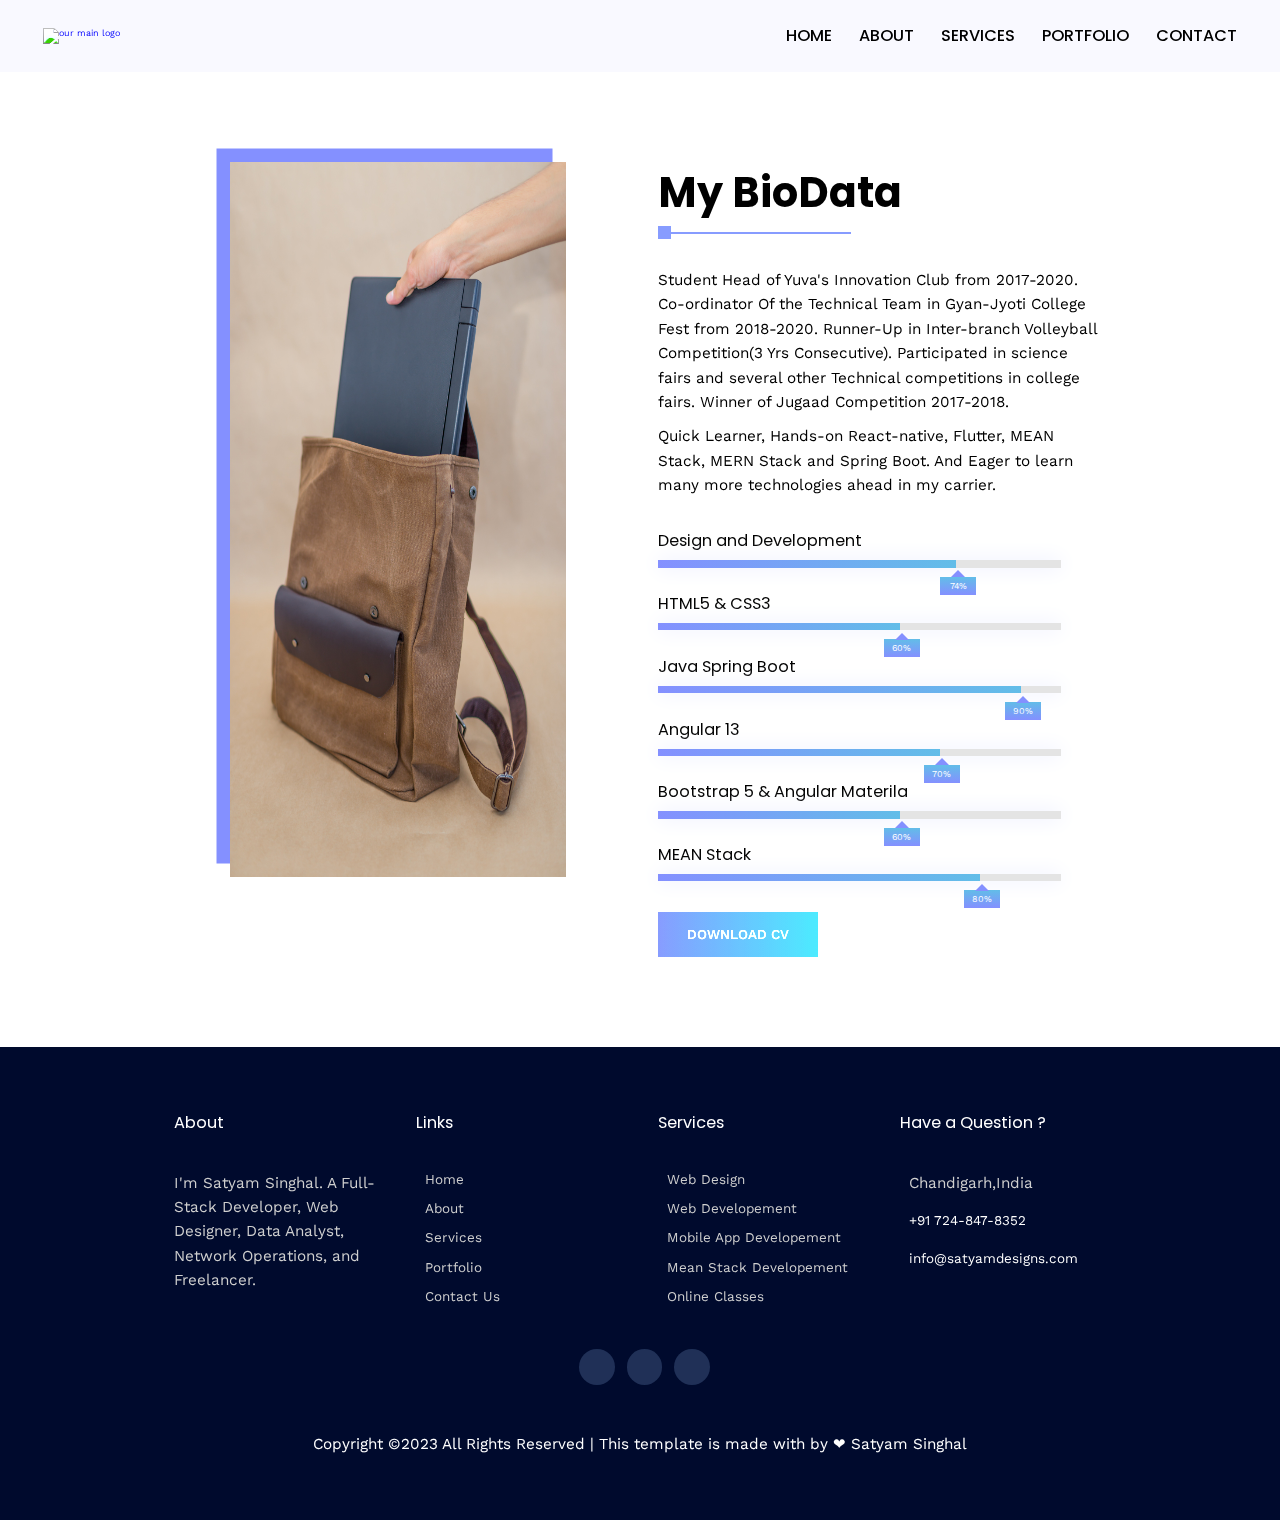
==== about.html @ 24dfbc2e "initial commit" ====
<!DOCTYPE html>
<html lang="en">
<head>
    <meta charset="UTF-8">
    <meta http-equiv="X-UA-Compatible" content="IE=edge">
    <meta name="viewport" content="width=device-width, initial-scale=1.0">
    <link rel="stylesheet" href="css/style.css">
    <link rel="stylesheet" href="https://cdn.jsdelivr.net/npm/swiper@8/swiper-bundle.min.css" />
    <link rel="stylesheet" href="https://cdnjs.cloudflare.com/ajax/libs/font-awesome/6.2.1/css/all.min.css"
      integrity="sha512-MV7K8+y+gLIBoVD59lQIYicR65iaqukzvf/nwasF0nqhPay5w/9lJmVM2hMDcnK1OnMGCdVK+iQrJ7lzPJQd1w=="
      crossorigin="anonymous" referrerpolicy="no-referrer" />
    <script defer src="index.js"></script>
    <script type="module" src="https://unpkg.com/ionicons@5.5.2/dist/ionicons/ionicons.esm.js"></script>
    <script nomodule src="https://unpkg.com/ionicons@5.5.2/dist/ionicons/ionicons.js"></script>
    <script src="https://cdn.jsdelivr.net/npm/swiper@8/swiper-bundle.min.js"></script>
    <script src="https://cdn.jsdelivr.net/npm/swiper@8/swiper-bundle.min.js"></script>
    <title>Satyam Designers - About Page</title>
</head>
<body>
    <header class="header">
      <a href="/index.html"> <img src="images/SATYAM.png" alt="our main logo" class="logo" ></a>
        <nav class="navbar">
          <ul class="navbar-lists">
            <li class="navbar-item"><a href="/index.html" class="navbar-link home-link">Home</a></li>
            <li class="navbar-item"><a href="/about.html" class="navbar-link about-link">About</a></li>
            <li class="navbar-item"><a href="/service.html" class="navbar-link service-link">Services</a></li>
            <li class="navbar-item"><a href="#portfolio-section" class="navbar-link portfolio-link">Portfolio</a></li>
            <li class="navbar-item"><a href="/contact.html" class="navbar-link contact-link">Contact</a></li>
          </ul>
        </nav>
        
    <div class="mobile-navbar-btn">
      <ion-icon name="menu-outline" class="mobile-nav-icon"></ion-icon>
      <ion-icon name="close-outline" class="mobile-nav-icon"></ion-icon>
    </div>
    </header>

    <!-- Our Biodata Section -->

  <section class="section section-bio">
    <div class="container grid grid-two-column">
      <div class="section-bio-image">
        <img src="images/portfolio/port3.jpg" alt="me.png" class="bio-image">
      </div>
      <div class="section-bio-data">
        <h2 class="common-heading">My BioData</h2>
        <p>Student Head of Yuva's Innovation Club from 2017-2020.
          Co-ordinator Of the Technical Team in Gyan-Jyoti College Fest from 2018-2020.
          Runner-Up in Inter-branch Volleyball Competition(3 Yrs Consecutive).
          Participated in science fairs and several other Technical competitions in college fairs.
          Winner of Jugaad Competition 2017-2018.</p>
        <br>
        <p>Quick Learner, Hands-on React-native, Flutter, MEAN Stack, MERN Stack and Spring Boot. And Eager to learn many more technologies ahead in my carrier.</p>


        <div class="bio-data-stats">

          <div class="bio-stats">
            <h3>Design and Development</h3>
            <div class="bio-progress">
              <span>74%</span>
            </div>
          </div>

          <div class="bio-stats">
            <h3>HTML5 & CSS3</h3>
            <div class="bio-progress bio-progress-2">
              <span>60%</span>
            </div>
          </div>

          <div class="bio-stats">
            <h3>Java Spring Boot</h3>
            <div class="bio-progress bio-progress-3">
              <span>90%</span>
            </div>
          </div>

          <div class="bio-stats">
            <h3>Angular 13</h3>
            <div class="bio-progress bio-progress-4">
              <span>70%</span>
            </div>
          </div>

          <div class="bio-stats">
            <h3>Bootstrap 5 & Angular Materila</h3>
            <div class="bio-progress bio-progress-5">
              <span>60%</span>
            </div>
          </div>

          <div class="bio-stats">
            <h3>MEAN Stack</h3>
            <div class="bio-progress bio-progress-6">
              <span>80%</span>
            </div>
          </div>
        </div>

        <div class="bio-data-btn">
          <a href="https://drive.google.com/file/d/10swdWpKvYWir7xrg5osQRK_iInjba9Yx/view?usp=sharing" download target="_blank"
            class="btn cv-btn">Download CV</a>
        </div>
      </div>
    </div>
  </section>

    <footer class="section-footer section footer">
        <div class="container grid grid-four-column">
          <div class="f-about">
            <h3>About</h3>
            <p>I'm Satyam Singhal. A Full-Stack Developer, Web Designer, Data Analyst, Network
              Operations, and Freelancer.</p>
          </div>
          <!-- End -->
          <div class="f-links">
            <h3>Links</h3>
    
            <ul>
              <li><span><ion-icon name="arrow-forward-outline"></ion-icon></span><a href="/index.html">home</a></li>
              <li><span><ion-icon name="arrow-forward-outline"></ion-icon></span><a href="/about.html">about</a></li>
              <li><span><ion-icon name="arrow-forward-outline"></ion-icon></span><a href="/service.html">services</a></li>
              <li><span><ion-icon name="arrow-forward-outline"></ion-icon></span><a href="#portfolio-section">portfolio</a></li>
              <li><span><ion-icon name="arrow-forward-outline"></ion-icon></span><a href="/contact.html">contact us</a></li>
            </ul>
          </div>
          <!-- end -->
          <div class="f-services">
            <h3>Services</h3>
    
            <ul>
              <li><span><ion-icon name="arrow-forward-outline"></ion-icon></span><a href="/index.html">Web Design</a></li>
              <li><span><ion-icon name="arrow-forward-outline"></ion-icon></span><a href="/index.html">Web Developement</a></li>
              <li><span><ion-icon name="arrow-forward-outline"></ion-icon></span><a href="/index.html">Mobile App Developement</a></li>
              <li><span><ion-icon name="arrow-forward-outline"></ion-icon></span><a href="/index.html">Mean Stack Developement</a></li>
              <li><span><ion-icon name="arrow-forward-outline"></ion-icon></span><a href="/index.html">Online Classes</a></li>
            </ul>
          </div>
          <!-- end -->
          <div class="f-address">
            <h3>Have a Question ?</h3>
            <address>
              <div>
                <p><span><ion-icon name="location-outline"></ion-icon></span> Chandigarh,India</p>
              </div>
    
              <div>
                <p><span><ion-icon name="call-outline"></ion-icon></span>
                  <a href="tel:+917248748352">+91 724-847-8352</a></p>
              </div>
    
              <div>
                <p><span><ion-icon name="mail-outline"></ion-icon></span>
                  <a href="mailto:satyam.singhal428@gmail.com">info@satyamdesigns.com</a></p>
              </div>
            </address>
          </div>
          <!-- end -->
        </div>
    
        <div class="container">
          <div class="f-social-icons">
            <a href="https://github.com/SatyamSinghal108" target="_blank">
              <ion-icon class="icons" name="logo-github"></ion-icon>
            </a>
            <a href="https://www.linkedin.com/in/satyam-singhal/" target="_blank">
              <ion-icon class="icons" name="logo-linkedin"></ion-icon>
            </a>
            <a href="https://wa.me/917248748352" target="_blank">
              <ion-icon class="icons" name="logo-whatsapp"></ion-icon>
            </a>
          </div>
          <div class="f-credits ">
            <p>Copyright ©2023 All Rights Reserved | This template is made with by ❤ Satyam Singhal</p>
          </div>
        </div>
    </footer>
</body>
</html>
---- css/style.css ----
@import url('https://fonts.googleapis.com/css2?family=Work+Sans:wght@400;500&display=swap');
@import url('https://fonts.googleapis.com/css2?family=Poppins:wght@500;600;700;800;900&display=swap');

* {
    margin: 0;
    padding: 0;
    box-sizing: border-box;
    font-family: 'Work Sans', sans-serif;
    scroll-behavior: smooth;
}

:root {
    --heading: rgb(0, 10, 45);
    --para: #2e2d2d;
    --para-tint: #e4e4e4;
    --white: #FFF;
    --black: #212529;
    --helper: #8490ff;
    --helper-tint: #f3f4ff;
    --bg: rgb(249, 249, 255);
    --gradient: linear-gradient(0deg, rgb(132, 144, 255) 0%, rgb(98, 189, 232) 100%);
    --gradientSupport: -webkit-linear-gradient(0deg, rgb(132, 144, 255) 0%, rgb(98, 189, 232) 100%);
    --shadow: 0px 0px 20px 0px #e6e9ff;
    --shadow-support: 0px 2rem 2rem 0px #dadeff;
    --icon-bg: rgb(144 172 209 / 20%);
    --overlay:#3564ff;
}

html {
    font-size: 62.5%;
    overflow-x: hidden;
    scroll-behavior: smooth;
}
body{
    overflow-x: hidden;
    
}

h1,
h2,
h3,
h4,
h5,
h6 {
    font-family: "Poppins", sans-serif;
    filter: contrast(1.75);
}

h1 {
    color: var(--heading);
    font-size: 6rem;
    font-weight: 600;
}

h3 {
    font-size: 1.8rem;
    font-weight: 400;
}

p {
    color: var(--para);
    line-height: 1.6;
    font-size: 1.7rem;
    filter: contrast(1.75);
}

a {
    text-decoration: none;
    filter: contrast(1.75);
}

li {
    list-style: none;
}

img{
    aspect-ratio: 512 x 340 (1.51);
}

/* ----------------------- 
Header Section Style 
----------------------- */

.header {
    padding: 0 4.8rem;
    height: 8rem;
    background-color: var(--bg);
    display: flex;
    justify-content: space-between;
    align-items: center;
    /* position: sticky;
    top: 0;
    z-index: 1; */
    transition: all 0.3s ease;
}

.sticky .header{
    position: fixed;
    top: 0;
    left:0;
    width: 100%;
    z-index: 222;
    background-color: var(--white);
    box-shadow: var(--shadow);
}

.sticky .section-hero{
    margin-top: 10rem;
}

.header .logo {
    height: 4rem;
}

.navbar-lists {
    display: flex;
    gap: 4.8rem;
}

.navbar-link:hover,
navbar-link:active {
    color: var(--helper);
}

.navbar-link:link,
navbar-link:visited, .navbar-link  {
    display: inline-block;
    text-decoration: none;
    font-size: 1.8rem;
    font-weight: 500;
    text-transform: uppercase;
    color: var(--black);
    font-family: "Poppins", sans-serif;
    transition: all 0.3s linear;
}


.mobile-navbar-btn{
    display: none;
    background: transparent;
    border: none;
    cursor: pointer;
}





/* ----------------------- 
Reusable Style 
----------------------- */

.section {
    padding: 7rem 0;
}

.grid {
    display: grid;
    gap: 9rem;
}

.grid-two-column {
    grid-template-columns: repeat(2, 1fr);
}

.grid-three-column {
    grid-template-columns: repeat(3, 1fr);
}

.grid-four-column {
    grid-template-columns: repeat(4, 1fr);
}


.container {
    max-width: 140rem;
    margin: 0px auto;
}

.btn {
    background: var(--gradientSupport);
    padding: 1.6rem 3.2rem;
    border: none;
    display: inline-block;
    text-transform: uppercase;
    font-size: 1.5rem;
    font-weight: 500;
    cursor: pointer;
    color: var(--helper-tint);
    transition: all 0.3s ease;
    -o-transition: all 0.3s ease;
    -moz-transition: all 0.3s ease;
    -webkit-transition: all 0.3s ease;

}

.btn:hover,
.btn:active {
    box-shadow: var(--shadow-support);
}

.common-heading {
    font-size: 4.6rem;
    font-weight: 700;
    text-transform: capitalize;
    margin-bottom: 5rem;
    position: relative;
}

.common-heading::before {
    content: "";
    position: absolute;
    left: 0;
    top: 105%;
    width: 1.5rem;
    height: 1.5rem;
    /* border-radius: 10rem; */
    background-color: var(--helper);
}

.common-heading::after {
    content: "";
    position: absolute;
    left: 1.5rem;
    top: 115%;
    width: 20rem;
    height: 0.2rem;
    background-color: var(--helper);
}

/* ----------------------- 
Hero Section Style 
----------------------- */
.section-hero {
    background-color: var(--bg);
    padding-left: 10rem;
}

.section-hero-data {
    display: flex;
    flex-direction: column;
    justify-content: center;
}


.hero-image {
    max-width: 70%;
}

.section-hero-image {
    display: flex;
    justify-content: center;
    align-items: center;
}

.hero-top-data {
    text-transform: uppercase;
    color: var(--helper);
    font-weight: 500;
    font-size: 1.6rem;
}

.hero-heading {
    font-weight: 700;
    font-size: 6.4rem;
    text-transform: uppercase;
}

.hero-para {
    margin-top: 1.5rem;
    margin-bottom: 5rem;
    max-width: 80%;
}


/* ----------------------- 
bio Section Style 
----------------------- */

.section-bio {
    background-color: var(--white);
    padding: 10rem 0;
}

.section-bio-data {
    display: flex;
    flex-direction: column;
    justify-content: center;

}


.bio-image {
    max-width: 75%;
    max-height: 90%;
    box-shadow: -1.5rem -1.5rem 0 0 var(--helper);
    display: inline-block;
}

.section-bio-image {
    display: flex;
    justify-content: center;
    /* align-items:center; */
}

.bio-data-stats {
    display: flex;
    flex-direction: column;
    gap: 2.6rem;
    padding: 3.4rem 0;
}

.bio-progress {
    width: 90%;
    height: 0.8rem;
    background-color: var(--para-tint);
    /* border-radius: 10rem; */
    box-shadow: var(--shadow);
    position: relative;
}

.bio-progress::before {
    content: "";
    top: 0;
    left: 0;
    height: 0.8rem;
    width: 74%;
    position: absolute;
    background: var(--gradientSupport);
}

.bio-progress-2::before {
    width: 60%;
}

.bio-progress-3::before {
    width: 90%;
}

.bio-progress-4::before {
    width: 70%;
}

.bio-progress-5::before {
    width: 60%;
}

.bio-progress-6::before {
    width: 80%;
}

.bio-stats h3 {
    margin-bottom: .8rem;
}

.bio-progress span {
    position: absolute;
    top: 1.8rem;
    width: 4rem;
    height: 2rem;
    background: var(--gradient);
    color: var(--white);
    display: flex;
    justify-content: center;
    align-items: center;
    border: none;
    outline: 0;
}

.bio-progress span {
    left: 70%;
}

.bio-progress-2 span {
    left: 56%;
}

.bio-progress-3 span {
    left: 86%;
}

.bio-progress-4 span {
    left: 66%;
}

.bio-progress-5 span {
    left: 56%;
}

.bio-progress-6 span {
    left: 76%;
}

.bio-progress span::after {
    content: "";
    position: absolute;
    top: -1.5rem;
    width: 0;
    height: 0;
    border: 0.8rem solid var(--helper);
    border-color: transparent;
    border-bottom-color: var(--helper);
}


/* ----------------------- 
portfolio Section Style 
----------------------- */

.section-portfolio {
    background: var(--bg);
    transition: all 0.7s linear;
}

.section-portfolio p {
    max-width: 60%;
}

.p-btns {
    display: flex;
    justify-content: center;
    align-items: center;
    gap: 3.2rem;
    margin: 6.4rem 0;
}

.portfolio-images {
    gap: 3.2rem;
}

.portfolio-images img {
    width: 100%;
    border-radius: 0.7rem;
    position: relative;
    overflow: hidden;
}

.p-btns div {
    width: 20rem;
    display: flex;
    justify-content: center;
    align-items: center;
}

.image-overlay {
    position: relative;
    overflow: hidden;
}

.image-overlay .overlay {
    position: absolute;
    top: 0;
    left: 0;
    width: 100%;
    height: 100%;
    background: var(--gradientSupport);
    opacity: 0.8;
    display: flex;
    justify-content: center;
    align-items: center;
    transform: translateY(100%);
    transition: all 0.3s linear;
    border-radius: 0.7rem;
}

.image-overlay:hover>.overlay {
    transform: translateY(0%);
    opacity: 0.8;
    cursor: pointer;
}

.image-overlay .common-heading {
    color: var(--white);
    text-decoration: none;
    margin: 0;
}



.p-btn:hover {
    transform: translateY(-1rem);
    transition: all 0.3s linear;
}

.p-btn-active {
    transform: translateY(-1rem);
    transition: all 0.3s linear;
}

.p-image-not-active {
    display: none;
}

/* ----------------------- 
Counter Section Style 
----------------------- */

.counter-section {
    background: var(--gradientSupport);
    text-align: center;
    transition: all 0.7s linear;
    color: var(--white);
}

.counter-numbers {
    font-size: 4.8rem;
}

.counter-section p {
    text-transform: capitalize;
    color: var(--white);
}

/* ==============================
==========Service Section========
===============================*/

.section-services {
    transition: all 0.7s linear;
}

.section-services p {
    max-width: 70rem;
}

.section-services .grid {
    row-gap: 10rem;
    margin-top: 8rem;
}

.service-box {
    border-radius: 5px;
    text-align: center;
    box-shadow: var(--shadow);
    padding: 6.4rem 3.4rem;
    transition: all 0.3s linear;
}

.service-box:hover,
.service-box:active {
    transform: translateY(-3rem);
}

.service-icon {
    width: 8rem;
    height: 8rem;
    background-color: var(--icon-bg);
    display: inline-block;
    border-radius: 56% 44% 70% 30% / 30% 54% 46% 70%;
    padding: 1.4rem 1.8rem;
    color: var(--heading);
    animation: water-wave 3s linear infinite;
}

.service-icon::after {
    content: "";
    position: absolute;
    top: 50%;
    left: 50%;
    transform: translate(-50%, -50%);
    /* width: 90%;
    height: 90%; */
    border-radius: 56% 44% 70% 30% / 30% 54% 46% 70%;
    background: transparent;
    border: 1px solid var(--black);
    animation: water-wave 3s linear infinite;

}

@keyframes water-wave {
    0% {
        border-radius: 56% 44% 70% 30% / 30% 54% 46% 70%;
    }

    50% {
        border-radius: 3% 97% 15% 85% / 72% 0% 100% 28%;
    }

    100% {
        border-radius: 56% 44% 70% 30% / 30% 54% 46% 70%;
    }
}

.service-box h3 {
    text-transform: capitalize;
    margin-top: 3rem;
    margin-bottom: 1rem;
}

/* ==============================
==========resume section========
===============================*/

.section-resume {
    background: var(--bg);
    transition: all 0.7s linear;
  }
  
  .resume-img {
    display: flex;
    justify-content: center;
    align-items: center;
  }
  
  .resume-img img {
    width: 80%;
    box-shadow: -2rem 2rem 0 0 var(--helper);
  }
  
  /* resume right side style  */
  .resume-para {
    font-size: 2.4rem;
    letter-spacing: 0;
    text-transform: capitalize;
    color: var(--heading);
  }
  
  .resume-data-subsection {
    display: flex;
    justify-content: space-between;
    align-items: center;
    gap: 4.8rem;
    margin-top: 4.4rem;
    padding-bottom: 2.4rem;
    border-bottom: 1px solid var(--para-tint);
  }
  
  .resume-data-left .grid {
    gap: 1.5rem;
  }
  
  .resume-data-left h3 {
    margin-bottom: 1rem;
  }
  
  .resume-data-left .grid p,
  .resume-data-right p {
    font-size: 1.4rem;
    display: flex;
    align-items: center;
    gap: 0.5rem;
  }
  
  .resume-data-right {
    display: flex;
    flex-direction: column;
    align-items: flex-end;
    justify-content: center;
  }
  
  .resume-data-right .resume-data-button {
    font-size: 1.3rem;
    text-transform: uppercase;
    color: var(--black);
    padding: 0.5rem 1rem;
    min-width: 50%;
    background: var(--white);
    justify-content: center;
    border-radius: 10rem;
    margin-bottom: 0.5rem;
    filter: contrast(1);
  }

  /* .resume-data-button{
    padding: 1rem 1rem ;
  } */
  
  .resume-data-bottom-subsection {
    margin-top: 4.8rem;
  }
  
  .resume-data-bottom-subsection .margin-small {
    margin-top: 1.8rem;
  }
  


/* ==============================
==========testimonia Section====
===============================*/

.section-testimonial .container{
    padding-top: 2rem;
}



.swiper {
    width: 100%;
    height: 100%;
    margin-top: 9rem;
}

.swiper-slide {
    text-align: center;
    font-size: 18px;
    background: #fff;

    /* Center slide text vertically */
    display: -webkit-box;
    display: -ms-flexbox;
    display: -webkit-flex;
    display: flex;
    flex-direction: column;
    -webkit-box-pack: center;
    -ms-flex-pack: center;
    -webkit-justify-content: center;
    justify-content: center;
    -webkit-box-align: center;
    -ms-flex-align: center;
    -webkit-align-items: center;
    align-items: center;
}

/* .swiper-slide img {
    display: block;
    width: 100%;
    height: 100%;
    object-fit: cover;
} */

.swiper-client-msg{
    padding: 5rem 8rem;
    background-color: var(--white);
    border-radius: 1rem;
    box-shadow: var(--shadow);
    position: relative;
    text-align: left;
}

.swiper-client-msg::before{
    content: "";
    position: absolute;
    bottom: -10rem;
    left: 50%;
    transform: translateX(-50%);
    border: 5rem solid var(--white);
    border-color: transparent;
    border-top-color:var(--helper-tint) ;
}



.swiper-client-msg p::before{
    content: "\f10d";
    position: absolute;
    top: 0;
    left: 2rem;
    font-size: 5rem;
    color: #ced3ff;
    font-family: "Font Awesome 6 Free";
    font-weight: 900;
}
.swiper-client-msg p::after{
    content: "\f10e";
    position: absolute;
    bottom: 0;
    right: 3rem;
    font-size: 5rem;
    color: #ced3ff;
    font-family: "Font Awesome 6 Free";
    font-weight: 900;
}

.swiper-slide img{
    max-width: 10rem;
    height: 10rem;
    border: 0.4rem solid var(--helper-tint);
    border-radius: 50%;
}

.swiper-client-data{
    align-items: center;
    margin-top: 3.2rem;
    gap: 3rem;
}

/* ==============================
==========freelancing Section====
===============================*/

.section-freelance{
    background: url("../images/portfolio/port4.jpg") no-repeat;
    background-size: 100%;
    background-attachment: fixed;
    position: relative;
    transition: all 0.7s linear;
    text-align: center;
}

.section-freelance .overlay{
    position: absolute;
    top: 0;
    left: 0;
    width: 100%;
    height: 100%;
    background-color: var(--overlay);
    opacity: 0.5;
}

.section-freelance .container{
    position: relative;
}

.section-freelance h2{
    font-size: 5.4rem;
}


.section-freelance span{
    color: #a0f669;
}

.section-freelance h2, .section-freelance p{
    color: var(--white);
    margin-bottom: 1.8rem;
}

/* ==============================
==========contact Section====
===============================*/

.section-contact-main{
    max-width: 70rem;
    margin: 0 auto;
    margin-top: 9rem;
    transition:  all 0.3s linear;
}

.section-contact-main .grid{
    gap: 3rem;
}

.section-contact-main form{
    display: flex;
    flex-direction: column;
    gap: 3rem;
}

.section-contact-main input, .section-contact-main textarea{
    padding: 1.5rem 2rem;
    border: 0.1rem solid #c9c9c9;
    border-radius: 5px;
    font-size: 1.6rem;
    font-family: 'work sans';
    width: 100%;
}

.section-contact-main input[type="submit"]{
    border: none;
}

/* ==============================
==========footer Section====
===============================*/

.section-footer{
    background: var(--heading);
    transition: all 0.4s linear;
}

.section-footer h3{
    color: var(--white);
    margin-bottom: 4rem;
}

.f-about p{
    color: #adadad;
}

.f-links ul,.f-services ul, .f-address address{
    display: flex;
    flex-direction: column;
    gap: 1.5rem;
    justify-content: center;
}

.f-links li, .f-links a, .f-services li, .f-services a{
    font-size: 1.5rem;
    color: #adadad;
    text-transform: capitalize;
}

.f-links span, .f-address span, .f-services span{
    margin-right: 1rem;
}

.f-address p,.f-address p a{
    font-style: normal;
    color: #adadad;
}

.f-address p a{
    font-size: 1.6rem;
}

.f-social-icons{
    /* color: #adadad; */
    text-align: center;
    margin: 5rem 0;
    
    border-radius: 50%;
}

.f-social-icons .icons{
    color: var(--white);
    width:4rem;
    height:4rem;
    background-color: var(--icon-bg);
    display: inline-block;
    padding: 1.4rem 1.8rem;
    position: relative;
    
    border-radius: 50%;
    margin-left: 1rem;
    animation: water-wave 3s linear infinite;
    cursor: pointer;
}
.f-social-icons a{
    
    border-radius: 50%;
}

.f-credits{
    text-align: center;
    
}

.f-credits p{
    color: white;
}

.footer a:hover, .footer a:active{
    color: var(--white);
}

/* ==============================
==========scroll Section====
===============================*/

.scrollTop-style{
    position: fixed;
    bottom: 5%;
    right: 2%;
    z-index: 1;
}

.scroll-top{
    color: var(--white);
    width:4rem;
    height:4rem;
    background-color: var(--black);
    display: inline-block;
    padding: 1.4rem 1.8rem;
    animation: water-wave 3s linear infinite;
    cursor: pointer;
}

/* Media Query */



@media (max-width:1500px){
    .container{
        max-width: 130rem;
        padding: 0 3.2rem;
    }

    .navbar-lists{
        gap: 3rem;
    }

}

@media (max-width:1300px){
    html{
        font-size: 56.2%;
    }
    .container{
        max-width: 110rem;
    }
    .grid{
        gap: 4rem;
    }

    .section-resume .grid-two-column{
        grid-template-columns: 1fr 2fr;
    }

    .resume-data-subsection .grid-two-column{
        grid-template-columns: 1fr 1fr;
    }

    .section-footer .f-address a{
        font-size: 1.5rem;
    }
}

@media (max-width:980px){
    html{
        font-size: 50%;
    }
    .header{
        position: relative;
    }

    .mobile-navbar-btn{
        display: block;
        z-index: 1;
        border: 3px solid var(--black);
        color: var(--black);
    }
    .mobile-nav-icon{
        width: 5rem;
        height: 5rem;
        color: var(--black);
    }

    
    .navbar{
        top: 0;
        left: 0;
        height: 100vh;
        width: 100%;
        position: absolute;
        background: var(--gradient);
        z-index: 1;
        display:flex;
        justify-content:center;
        align-items:center;
        transform: translateX(100%);
        /* overflow: hidden; */
        transition: all 0.3s linear;
        visibility: hidden;
        opacity: 0;
        pointer-events: none;
        
    }

    .active .navbar{
        transform: translateX(0%);
        /* overflow: hidden; */
        
        visibility: visible;
        opacity: 1;
        pointer-events: auto;
    }

    .navbar-lists{
        flex-direction: column;
        align-items: center;
    }
    .mobile-nav-icon[name="close-outline"]{
        display: none; 
        background: transparent;
        border: none;
        cursor: pointer;
    }

    .navbar .navbar-lists .navbar-link:link,.navbar .navbar-lists .navbar-link:active{
        color: #212529;
        font-size: 3.2rem;
    }

    .active .mobile-navbar-btn .mobile-nav-icon[name="menu-outline"]{
        display: none;
    }
    .active .mobile-navbar-btn .mobile-nav-icon[name="close-outline"]{
        display: block;
        width: 5rem;
        height: 5rem;
        color: var(--black);
    }
    
    .section-hero h1{
        line-height: 1.05;
    }

    .section-services .grid{
        gap: 2rem;
    }

    .section-services .grid-three-column{
        grid-template-columns: repeat(2,1fr);
    }

    .section-resume .grid-two-column, .section-bio .grid-two-column{
        grid-template-columns: 1fr;
    }

    .resume-img, .section-bio-image{
        grid-row: 2;
        /* transform: translateY(-2rem); */
    }

    .resume-img img, .section-bio-image img{
        width: 70%;
    }

    .section-footer .grid-four-column{
        grid-template-columns: 1fr 1fr;
    }

    .image-overlay .common-heading{
        font-size: 3rem;
    }

   
}

@media (max-width:699px) {

    html{
        font-size: 40%;
    }

    .container{
        max-width: 650px;
    }
   .section-hero .grid-two-column,  .section-contact-main .grid-two-column{
    grid-template-columns: 1fr;
   }

   .counter-section .grid-four-column{
    grid-template-columns: 1fr 1fr;
   }

   .section-hero .section-hero-data{
    display:flex;
    justify-content:center;
    align-items:center;
   }

   .section-hero h1, .section-hero p{
    text-align: center;
   }

   .section-hero{
    padding-left: 0;
   }

   .section-portfolio .grid-three-column{
    grid-template-columns: repeat(2,1fr);
   }
/* 
   h2{
    text-align: center;
   }

   .common-heading::after,.common-heading::before{

   } */

   .section-bio-data .bio-data-btn{
    display:flex;
    justify-content:center;
    align-items:center;
   }

   .section-bio-image{
    margin-top: 3rem;
   }

   .section-contact-main {
    padding: 0 3.4rem;
   }

   .section-testimonial .swiper-wrapper .swiper-slide{
    padding: 5rem 3rem;
   }
}

@media (max-width:550px) {

    .container{
        max-width: 480px;
    }
    
    .header{
        padding: 0 3rem;
    }

    .header .logo{

        width: 50%;
    }

    .section-portfolio .p-btns{
        gap: 2rem;
    }

    .btn{
        padding: 1rem 2rem;
    }

    .counter-numbers{
        font-size: 3rem;
    }

    .section-services .grid-three-column{
        grid-template-columns: 1fr;
    }

    .resume-data-subsection{
        display: grid;
        grid-template-columns: 1fr;
        gap: 3rem;
    }

     .resume-data-bottom-subsection .resume-data-button, .resume-data-right .resume-data-button{
        min-width: 30%;
    }

    .resume-data-right{
        flex-direction: row;
        align-items: center;
        gap: 2.2rem;
        justify-content: flex-start;
    }

    .section-freelance h2{
        font-size: 3rem;
    }

    .section-footer .f-about,
    .section-footer .f-address{
        grid-column:1/-1 ;
    }
}
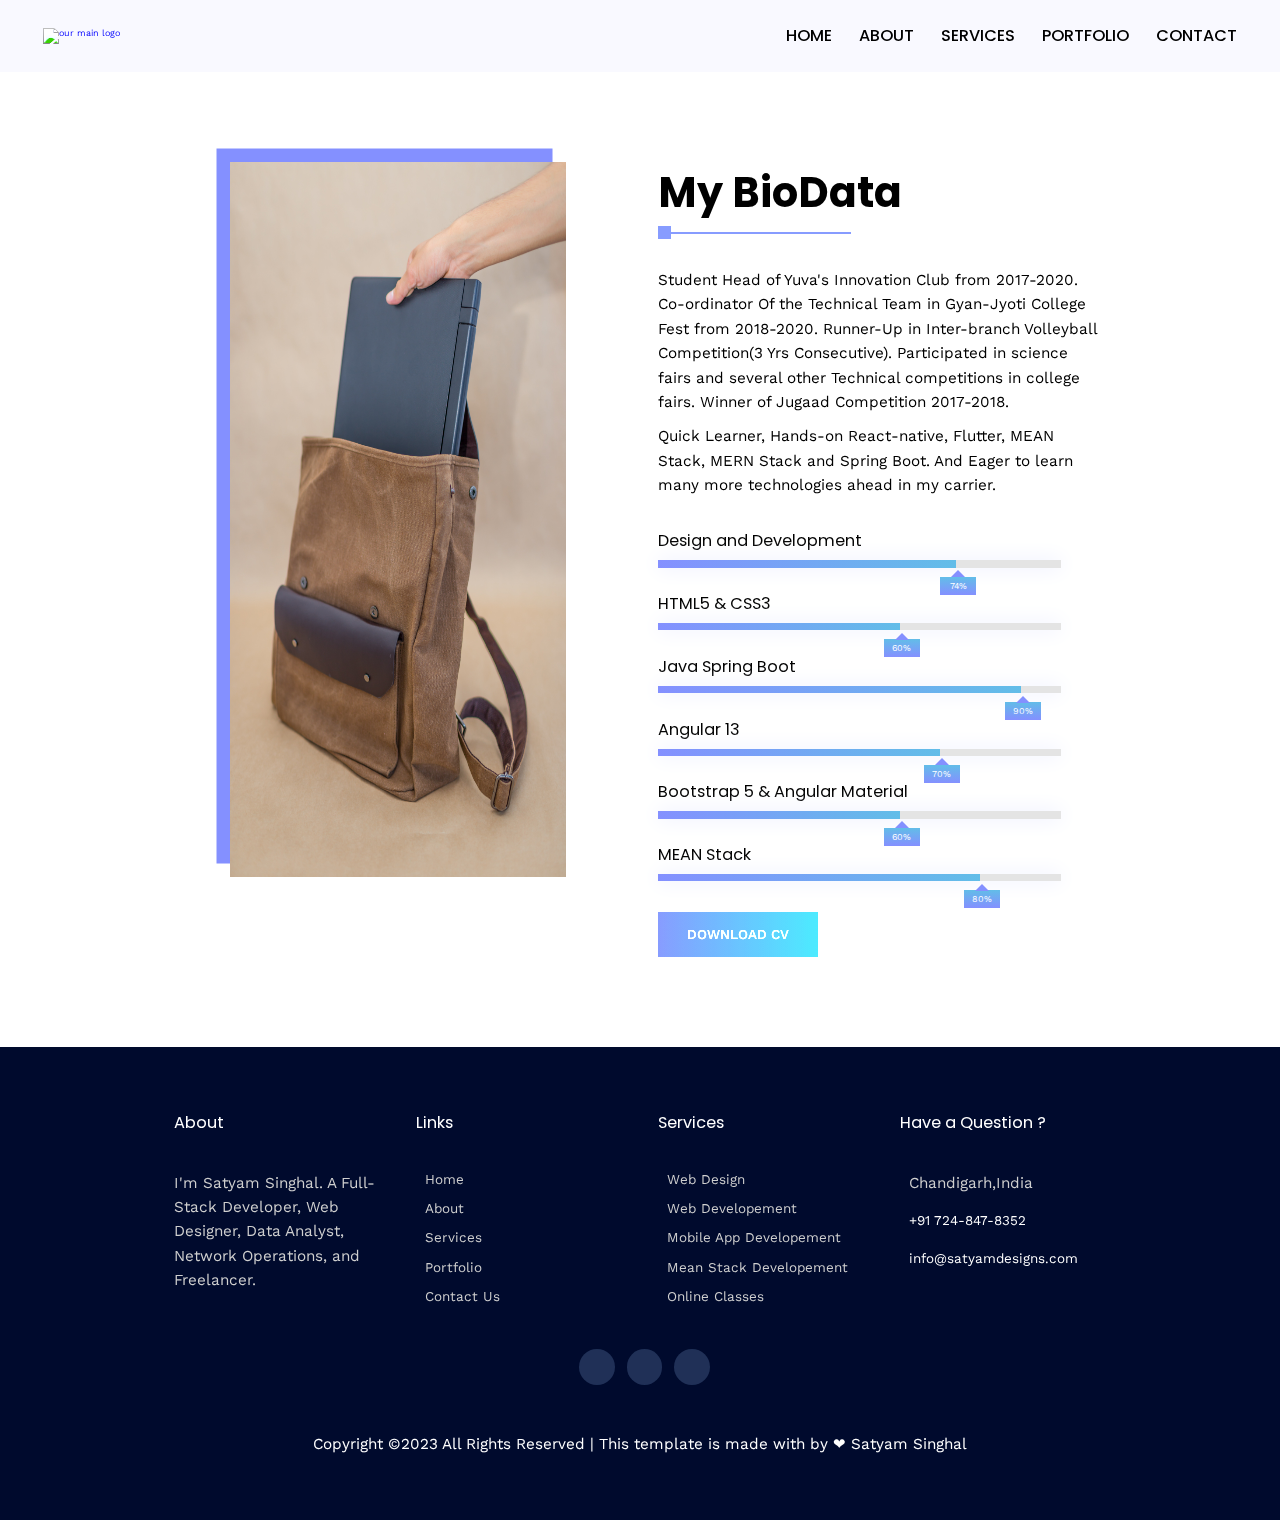
==== commit cfcb4db7: "Update about.html" ====
--- a/about.html
+++ b/about.html
@@ -84,7 +84,7 @@
           </div>
 
           <div class="bio-stats">
-            <h3>Bootstrap 5 & Angular Materila</h3>
+            <h3>Bootstrap 5 & Angular Material</h3>
             <div class="bio-progress bio-progress-5">
               <span>60%</span>
             </div>
@@ -177,4 +177,4 @@
         </div>
     </footer>
 </body>
-</html>+</html>
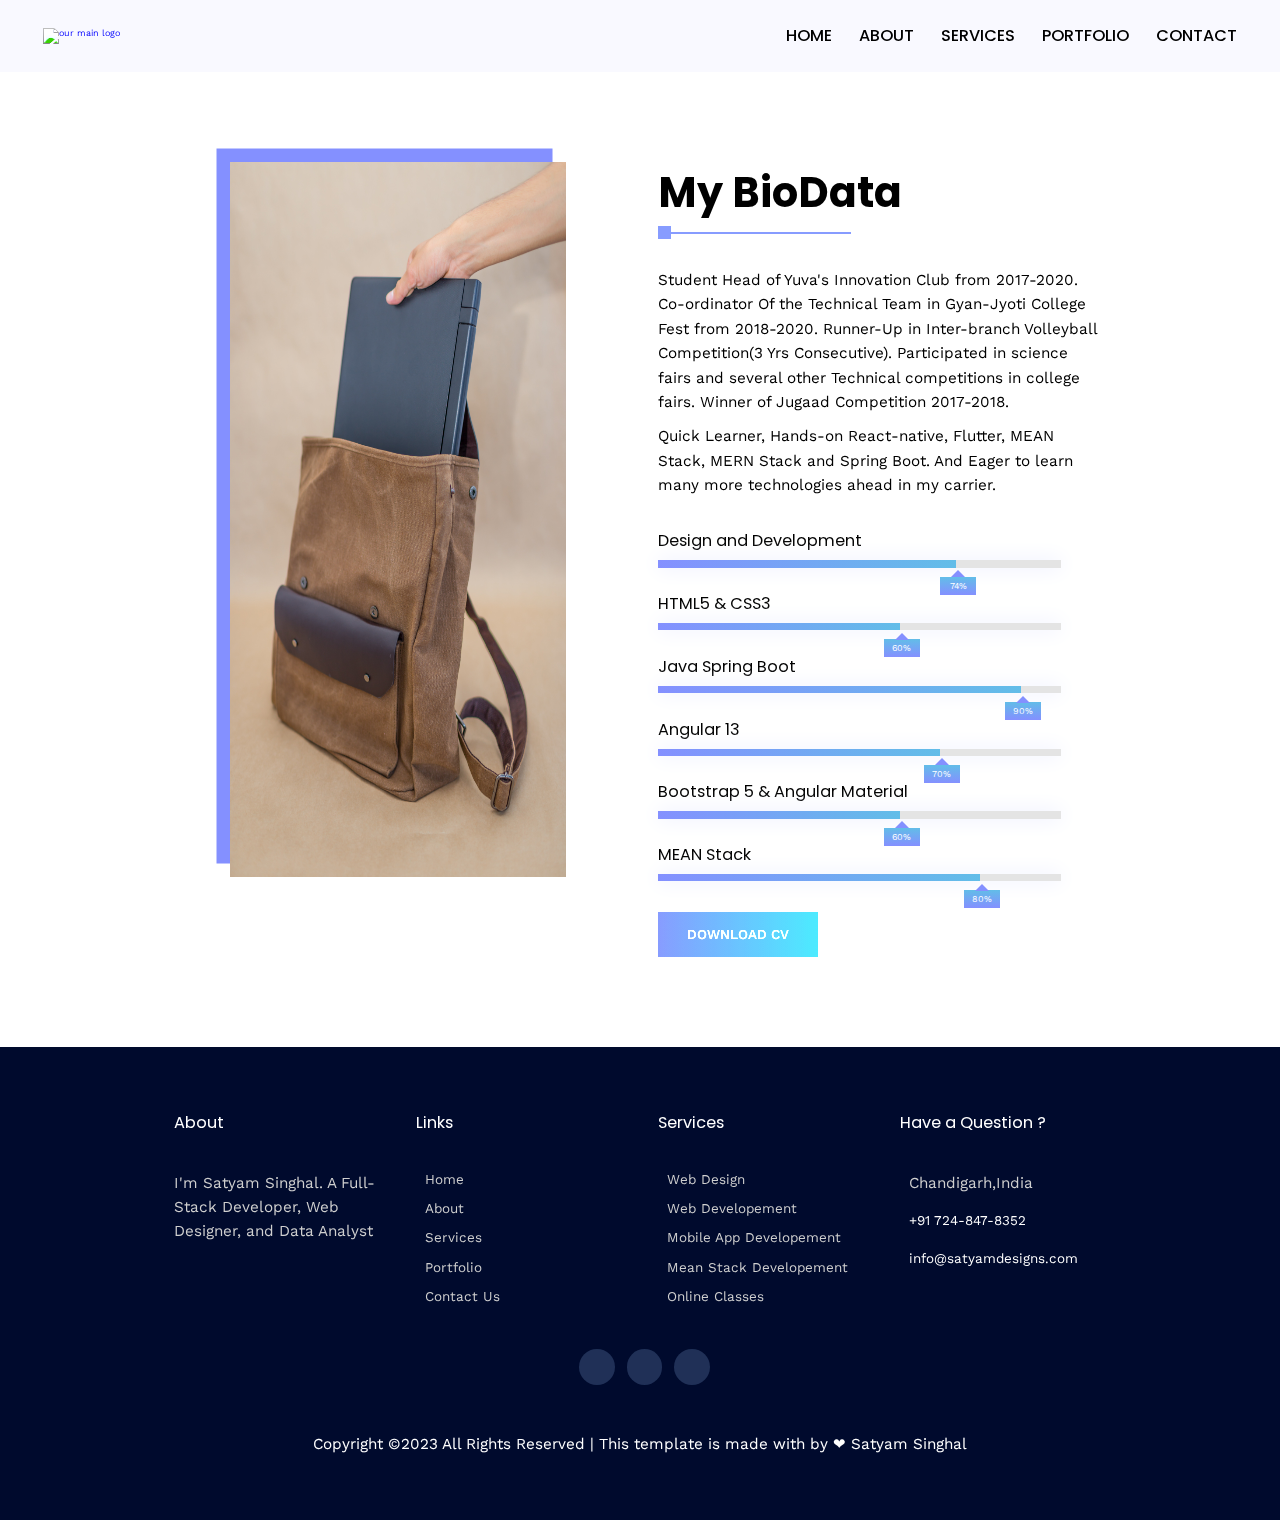
==== commit a9f1170a: "Update about.html" ====
--- a/about.html
+++ b/about.html
@@ -110,8 +110,7 @@
         <div class="container grid grid-four-column">
           <div class="f-about">
             <h3>About</h3>
-            <p>I'm Satyam Singhal. A Full-Stack Developer, Web Designer, Data Analyst, Network
-              Operations, and Freelancer.</p>
+            <p>I'm Satyam Singhal. A Full-Stack Developer, Web Designer, and Data Analyst</p>
           </div>
           <!-- End -->
           <div class="f-links">
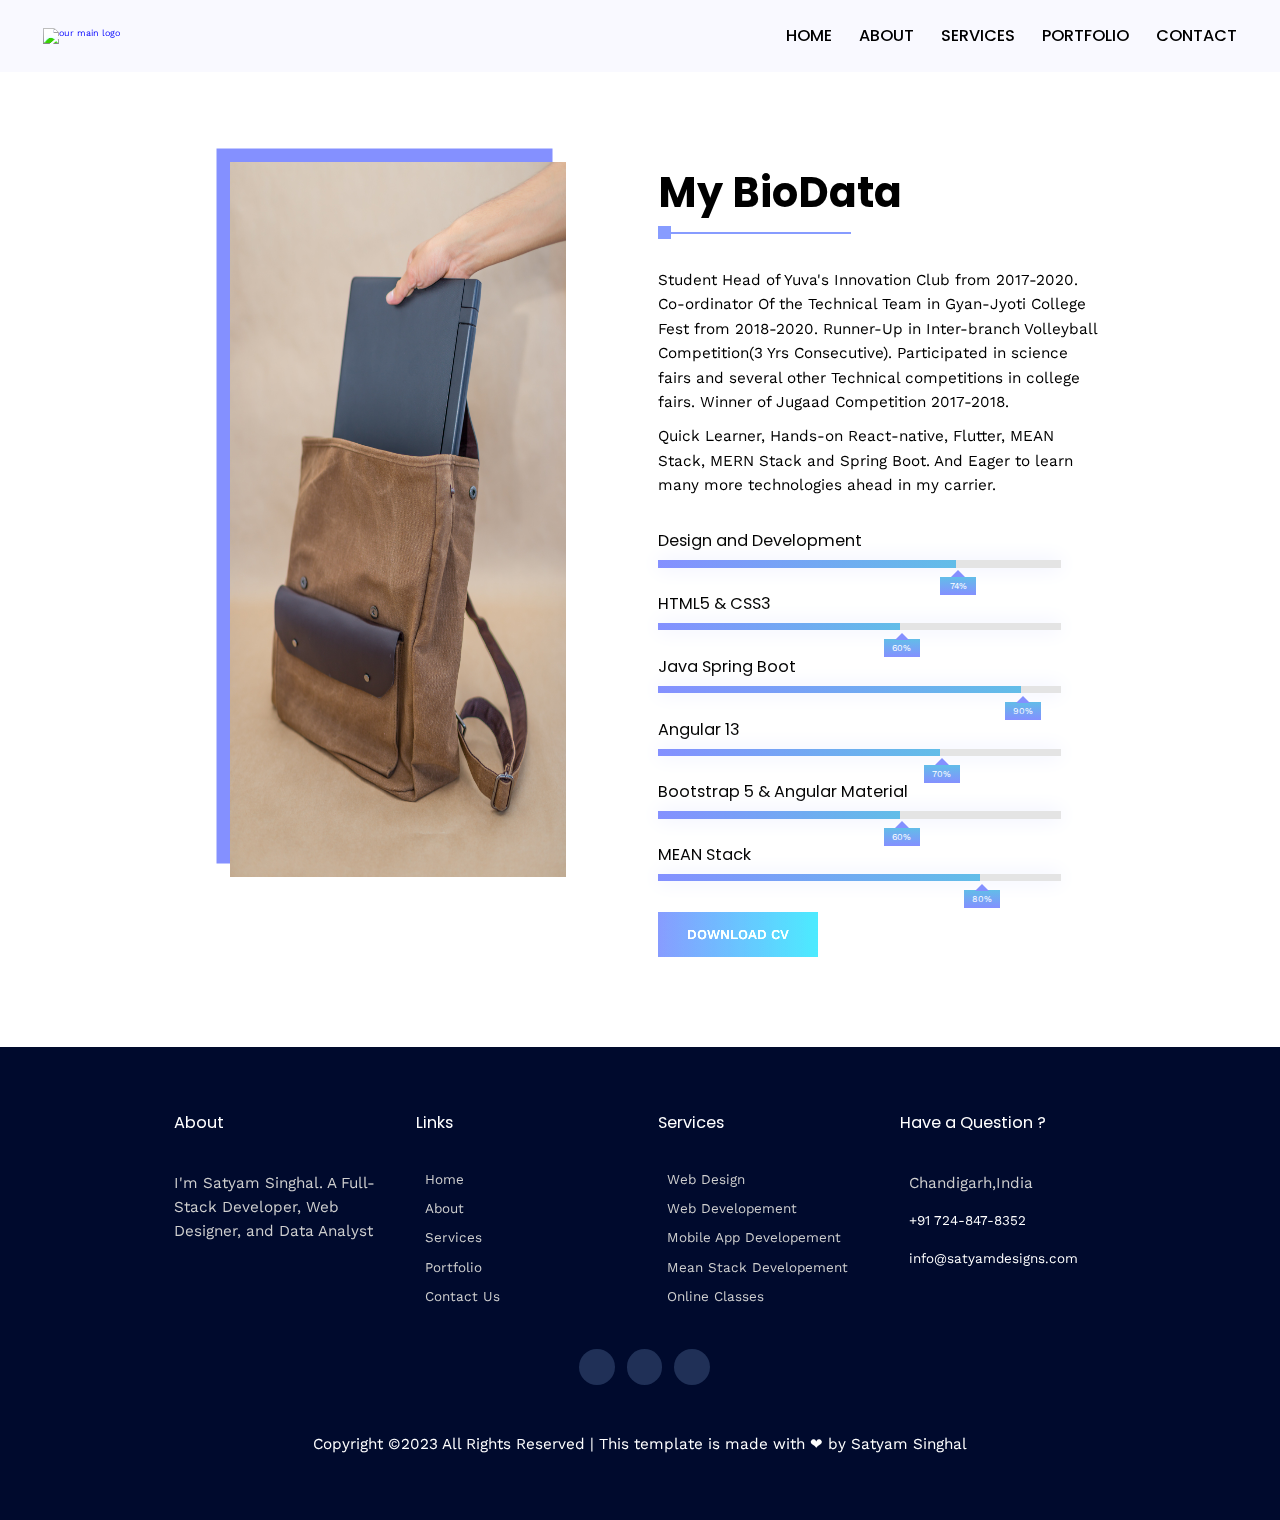
==== commit 1e621497: "Update about.html" ====
--- a/about.html
+++ b/about.html
@@ -171,7 +171,7 @@
             </a>
           </div>
           <div class="f-credits ">
-            <p>Copyright ©2023 All Rights Reserved | This template is made with by ❤ Satyam Singhal</p>
+            <p>Copyright ©2023 All Rights Reserved | This template is made with ❤ by Satyam Singhal</p>
           </div>
         </div>
     </footer>
